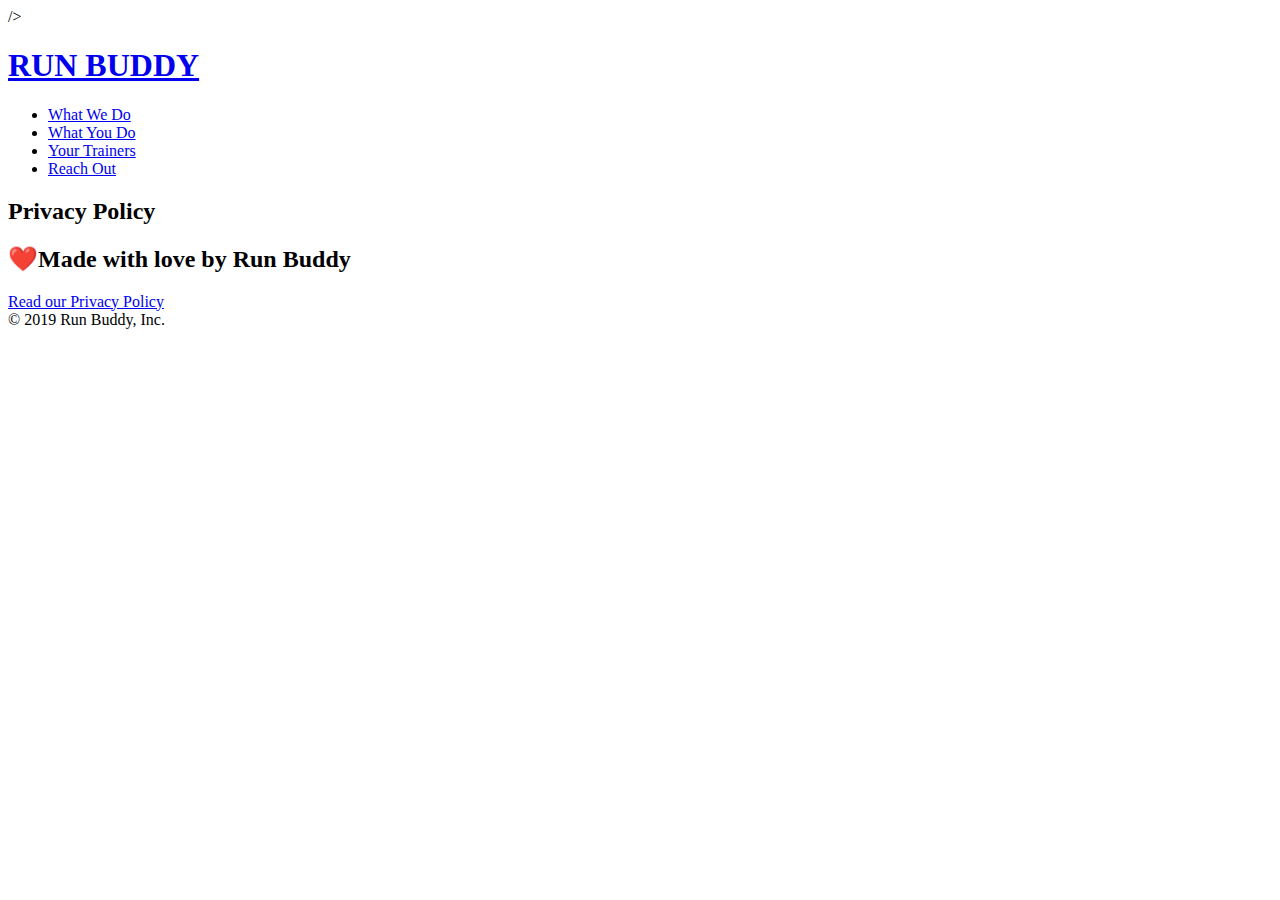
==== privacy-policy.html @ 37b571e6 "added the start of privact policy" ====
<!DOCTYPE html>
<html>
    <head>
        <meta charset="UTF-8"> />
        <title>Privacy Policy-Run Buddy</title>
    </head>

    <body>
        <header>
            <h1>
                <a href="/">RUN BUDDY</a>
                </h1>
            <nav>
                <!--Unordered list elements-->
                <ul>
                    <!-- List item elements-->
                    <li>
                        <!--Anchor element-->
                        <a href="./index.html#what-we-do"> What We Do</a>
                    </li>
                    <li>
                        <a href="./index.html#what-you-do"> What You Do</a>
                    </li>
                    <li>
                        <a href="./index.html#your-trainers"> Your Trainers</a>
                    </li>
                    <li>
                        <a href="./index.html#reach-out">Reach Out</a>
                    </li>
                </ul>
            </nav>
        </header>

        <section class="hero">
            <h2 class="hero">
                Privacy Policy
            </h2>
        </section>

        <footer>
            <h2>❤️Made with love by Run Buddy</h2>
            <div>
                <a href="#">Read our Privacy Policy</a><br />
                &copy; 2019 Run Buddy, Inc.
            </div>
        </footer>

    </body>
</html>
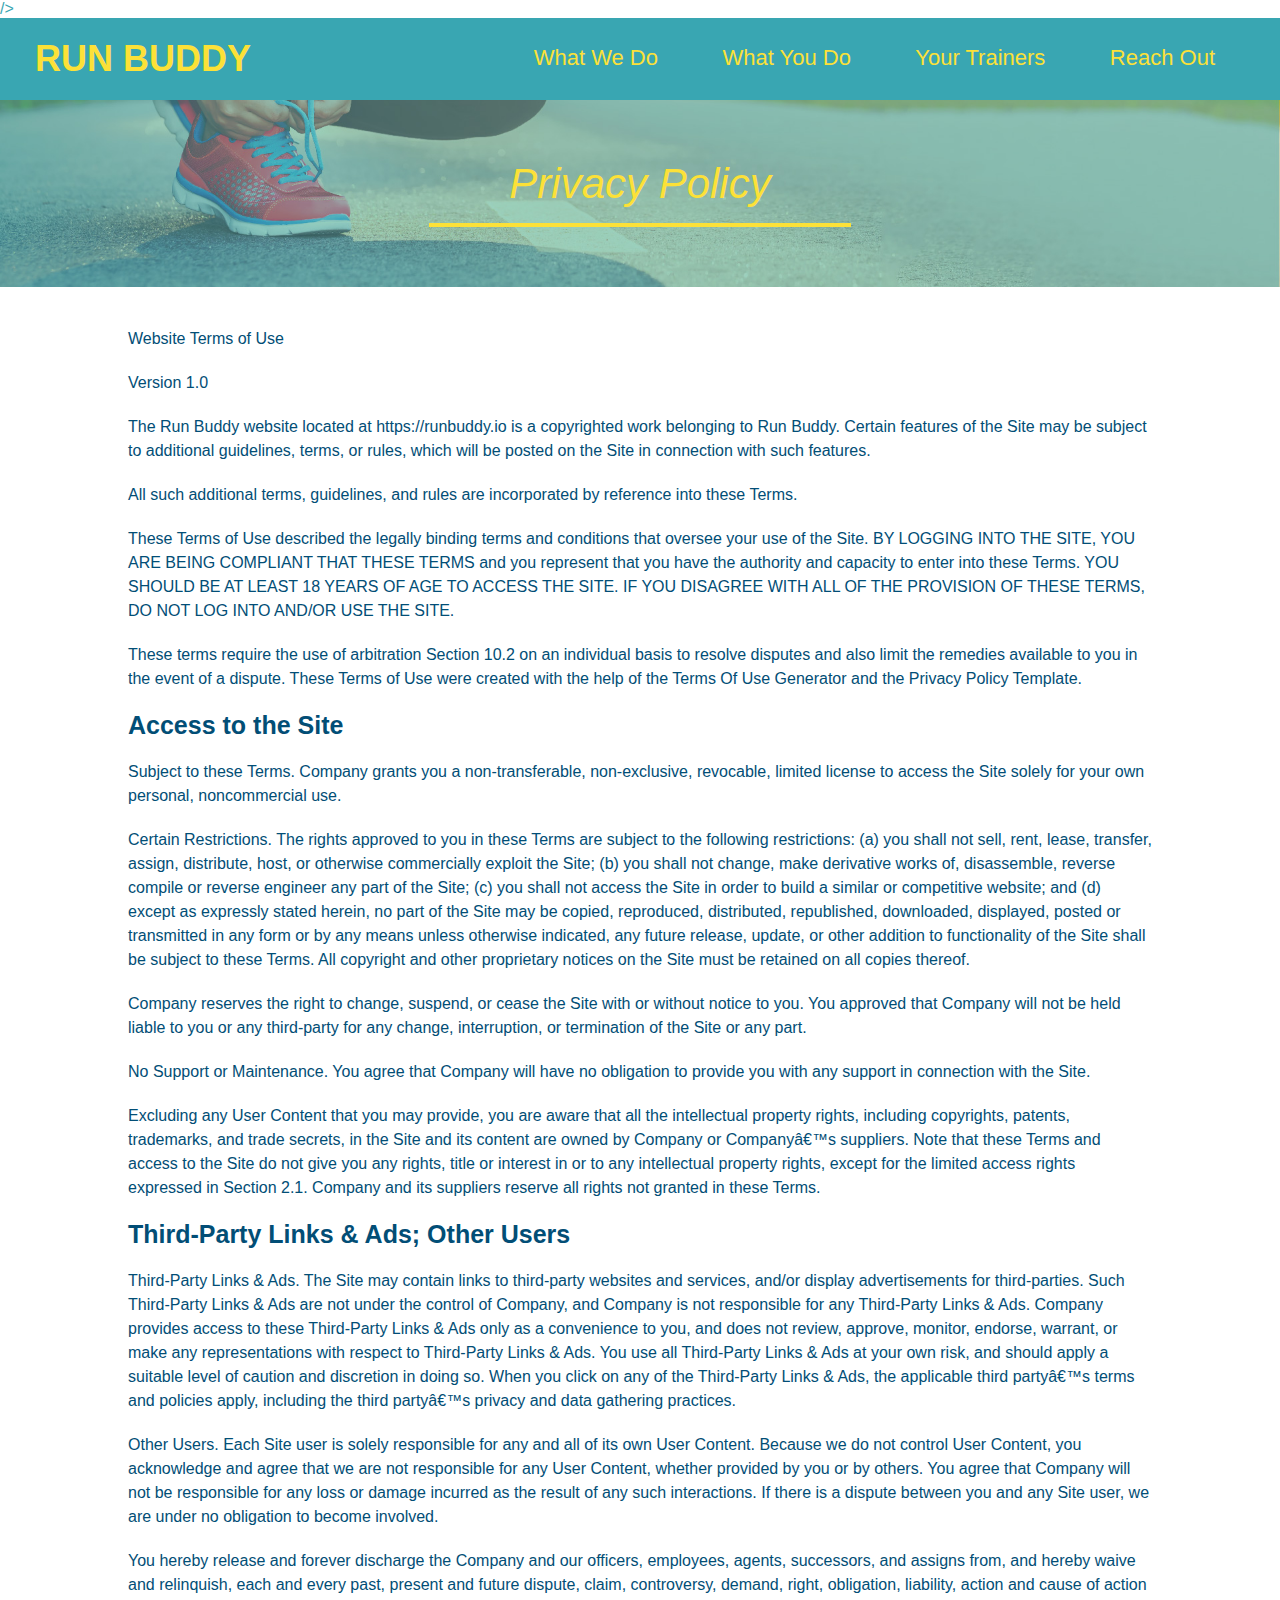
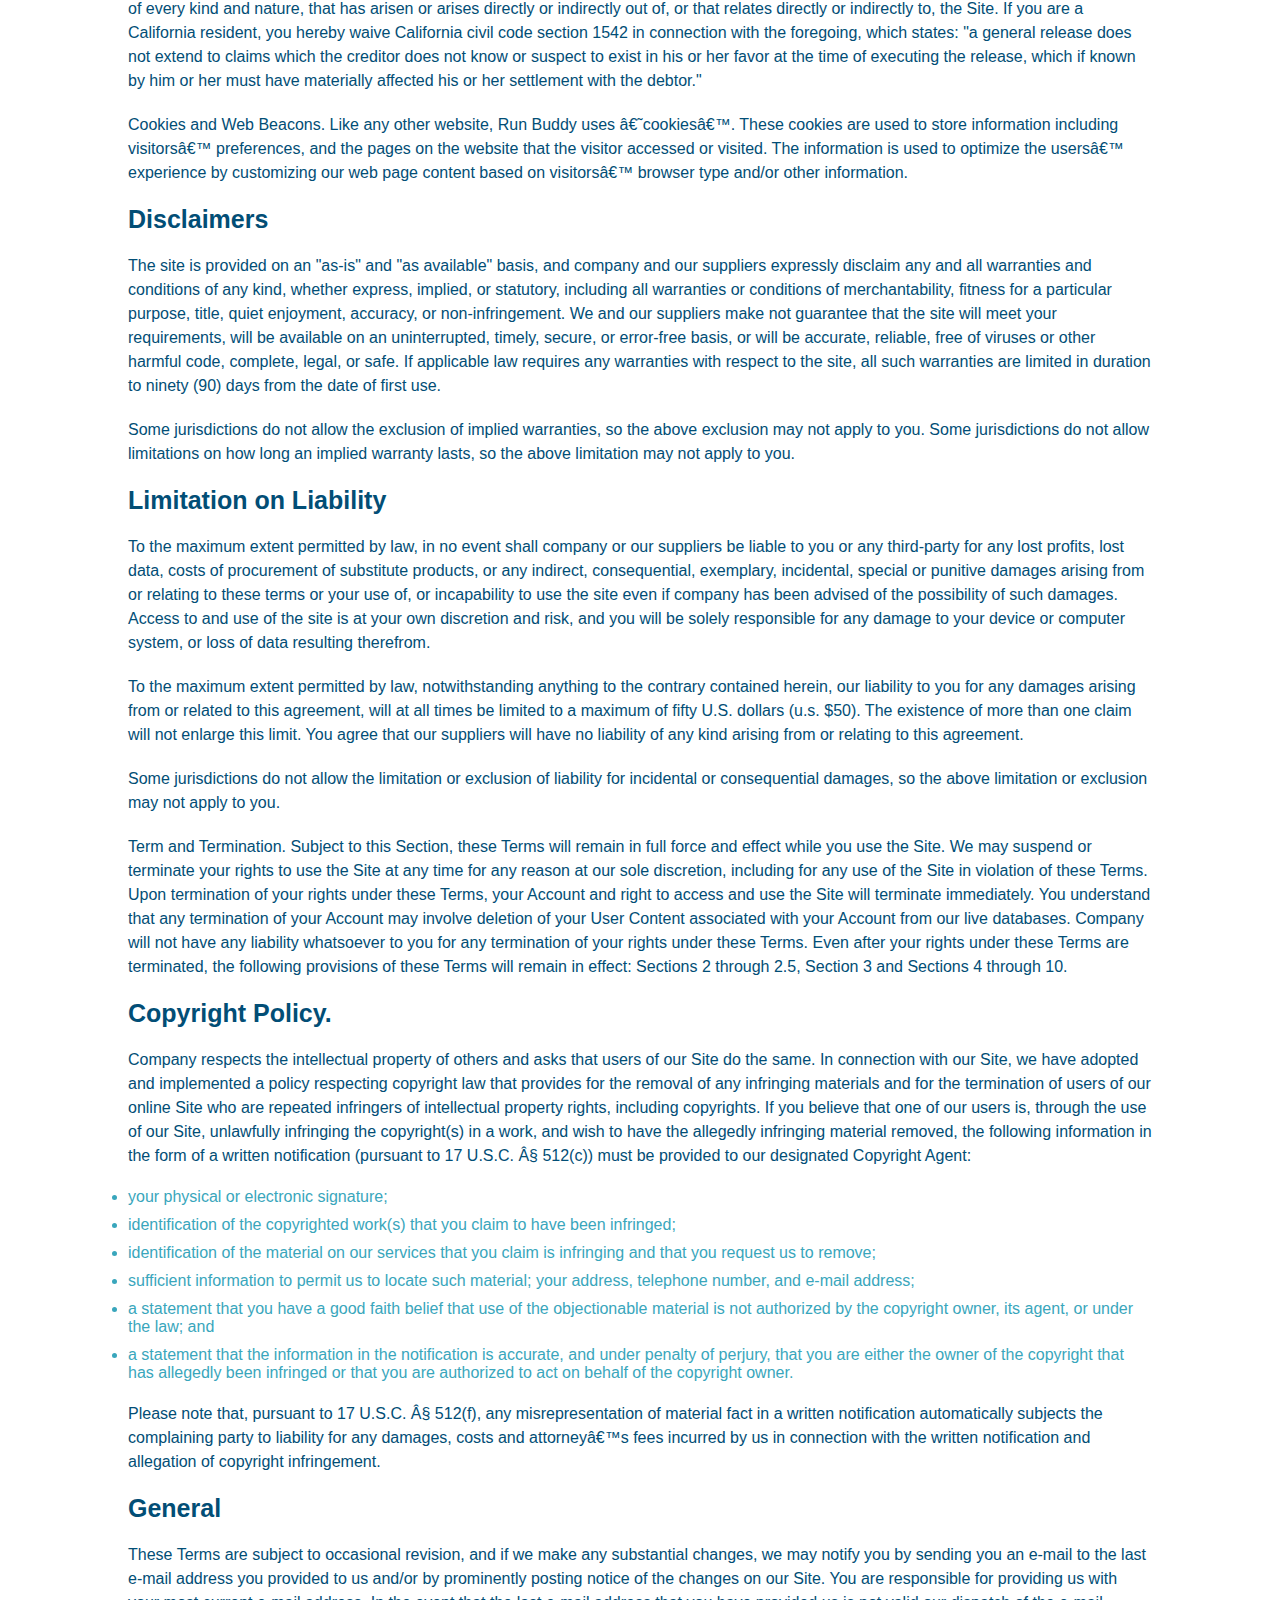
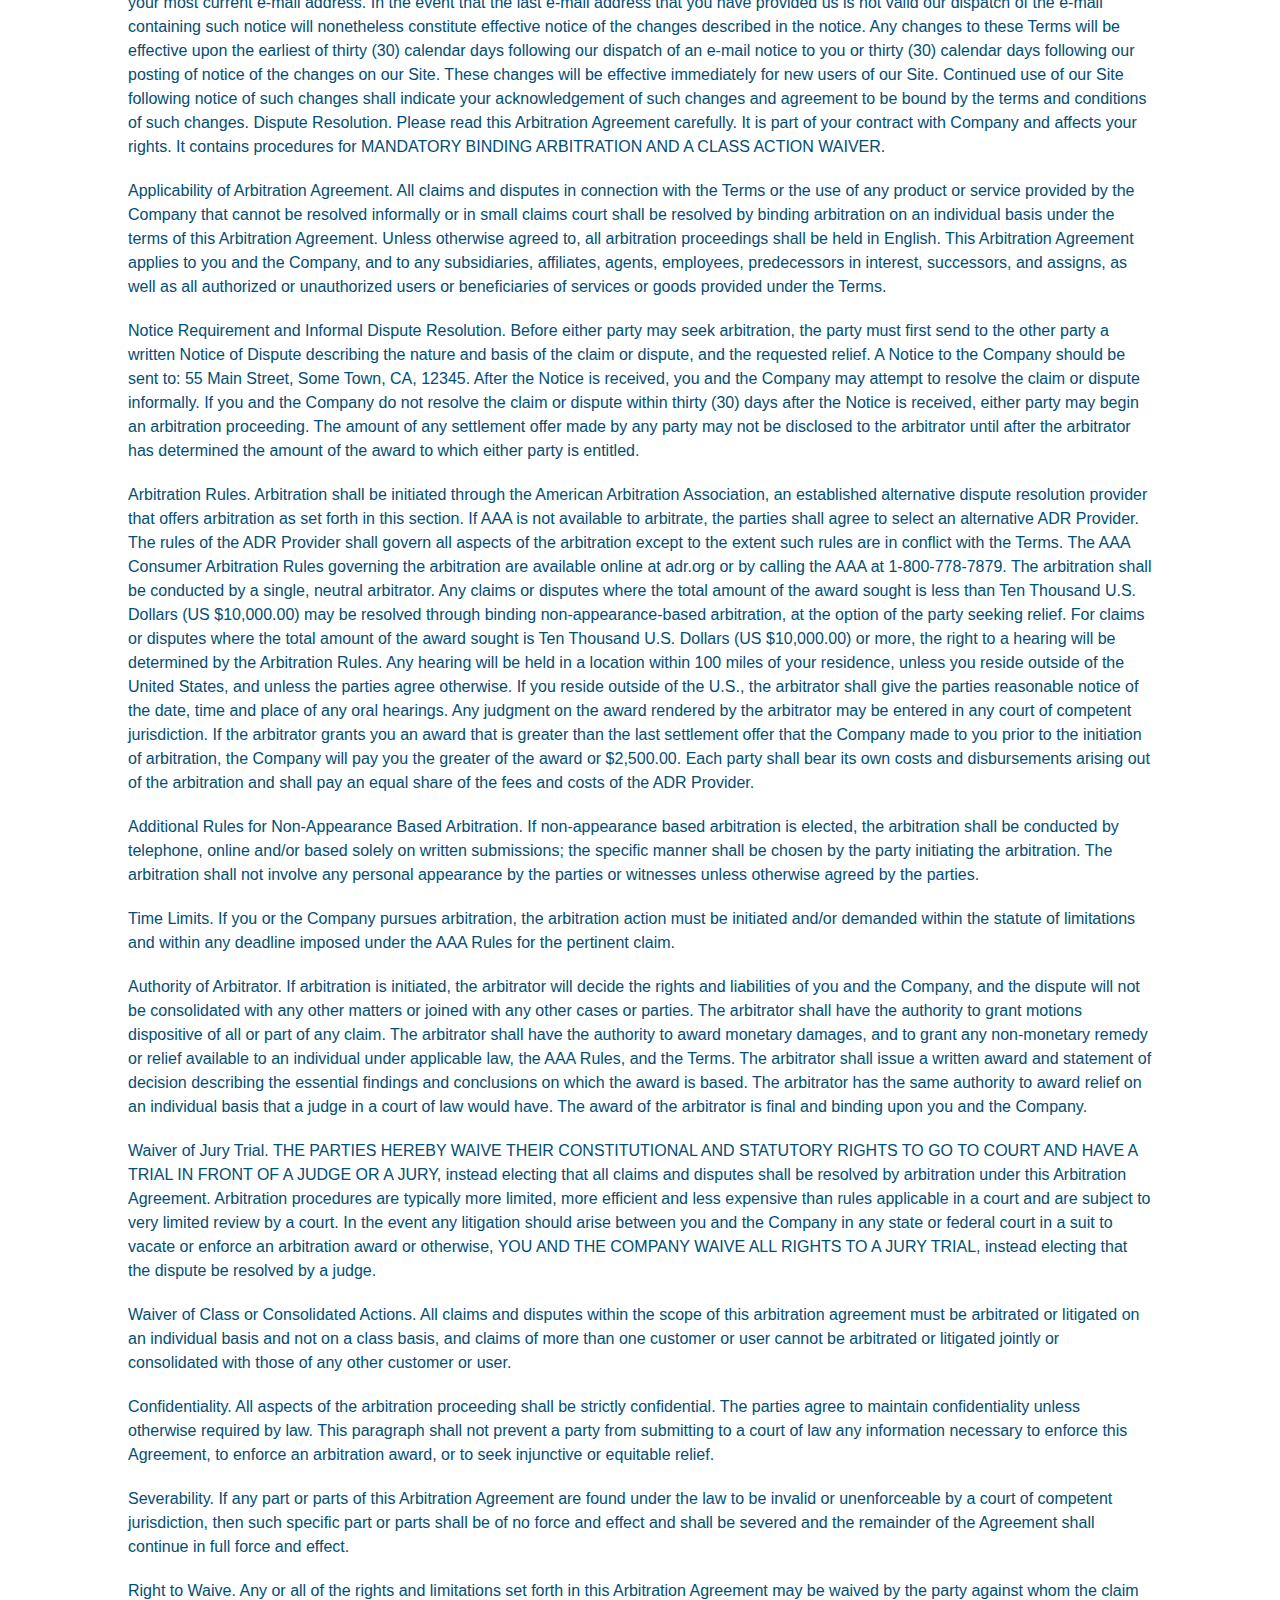
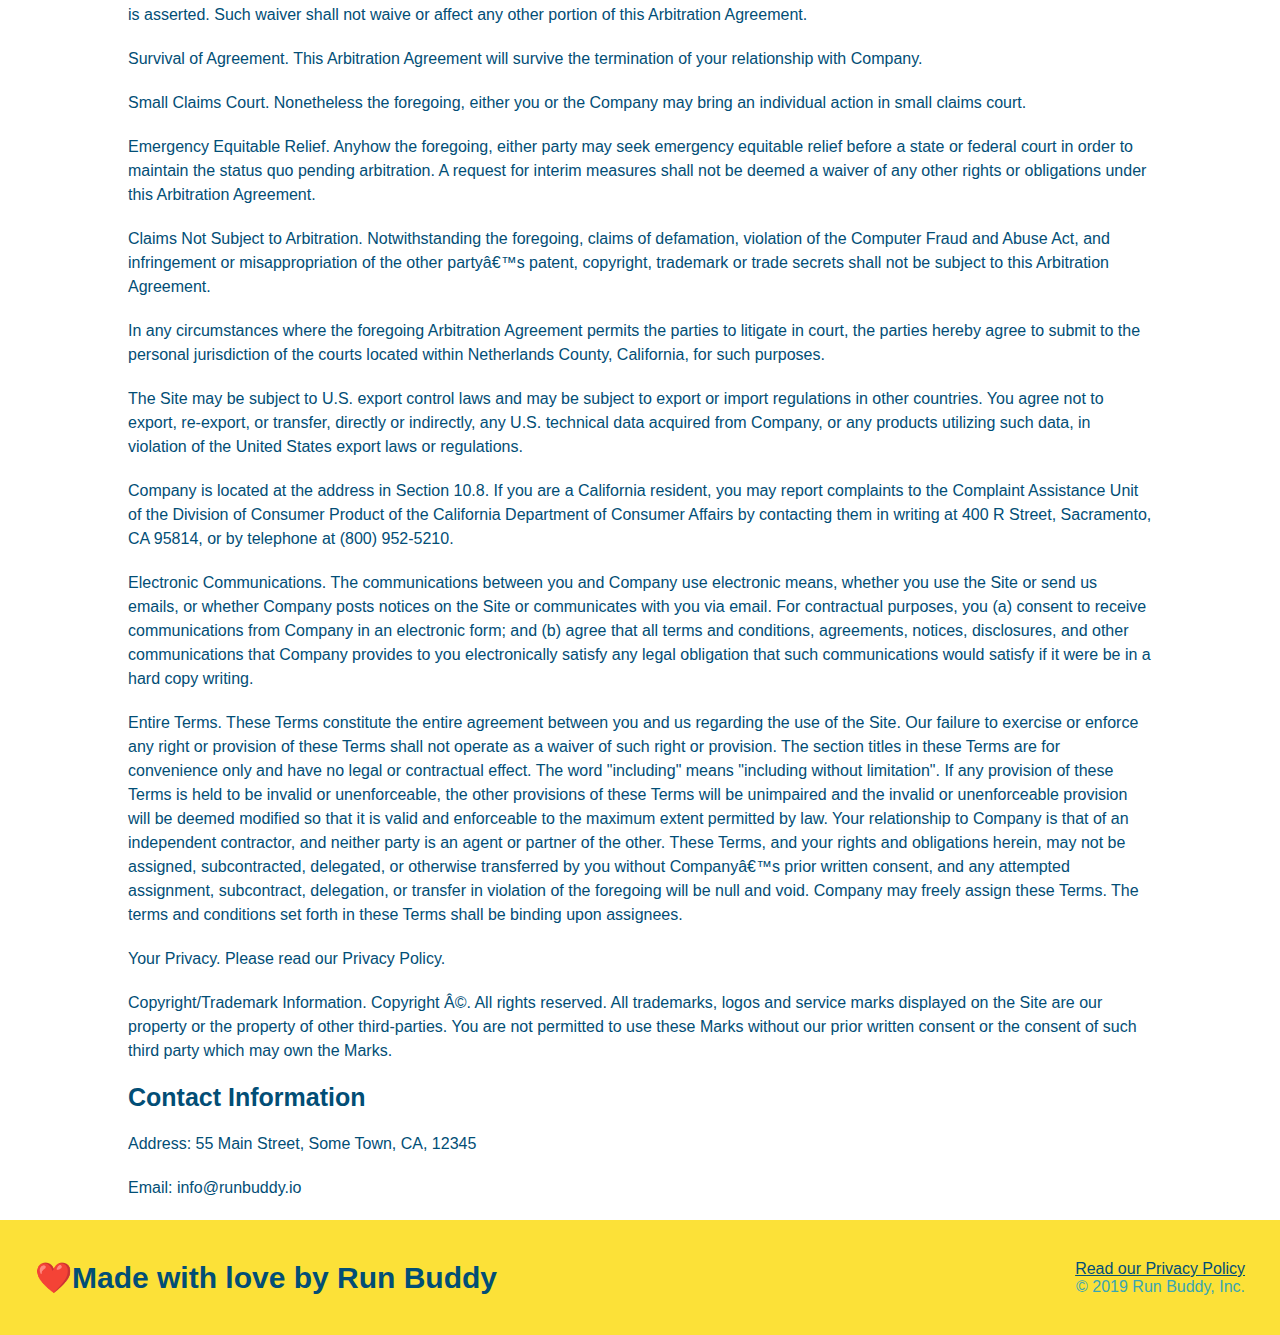
==== commit 9ba62564: "finished run buddy" ====
--- a/privacy-policy.html
+++ b/privacy-policy.html
@@ -3,13 +3,15 @@
     <head>
         <meta charset="UTF-8"> />
         <title>Privacy Policy-Run Buddy</title>
+        <link rel="stylesheet" href="./assets/css/style.css" />
+        <link rel="stylesheet" href="./assets/css/secondary-style.css" />
     </head>
 
     <body>
         <header>
             <h1>
-                <a href="/">RUN BUDDY</a>
-                </h1>
+                <a href="index.html">RUN BUDDY</a>
+            </h1>
             <nav>
                 <!--Unordered list elements-->
                 <ul>
@@ -32,10 +34,433 @@
         </header>
 
         <section class="hero">
-            <h2 class="hero">
+            <h2 class="page-title">
                 Privacy Policy
             </h2>
         </section>
+
+        <article class="secondary-content">
+            <p>
+                Website Terms of Use
+              </p>
+        
+              <p>
+                Version 1.0
+              </p>
+        
+              <p>
+                The Run Buddy website located at https://runbuddy.io is a copyrighted work belonging to Run Buddy. Certain
+                features of the Site may be subject to additional guidelines, terms, or rules, which will be posted on the Site
+                in connection with such features.
+              </p>
+        
+              <p>
+                All such additional terms, guidelines, and rules are incorporated by reference into these Terms.
+              </p>
+        
+              <p>
+                These Terms of Use described the legally binding terms and conditions that oversee your use of the Site. BY
+                LOGGING INTO THE SITE, YOU ARE BEING COMPLIANT THAT THESE TERMS and you represent that you have the authority
+                and capacity to enter into these Terms. YOU SHOULD BE AT LEAST 18 YEARS OF AGE TO ACCESS THE SITE. IF YOU
+                DISAGREE WITH ALL OF THE PROVISION OF THESE TERMS, DO NOT LOG INTO AND/OR USE THE SITE.
+              </p>
+        
+              <p>
+                These terms require the use of arbitration Section 10.2 on an individual basis to resolve disputes and also
+                limit the remedies available to you in the event of a dispute. These Terms of Use were created with the help of
+                the Terms Of Use Generator and the Privacy Policy Template.
+              </p>
+        
+              <h3>
+                Access to the Site
+              </h3>
+        
+              <p>
+                Subject to these Terms. Company grants you a non-transferable, non-exclusive, revocable, limited license to
+                access the Site solely for your own personal, noncommercial use.
+              </p>
+        
+              <p>
+                Certain Restrictions. The rights approved to you in these Terms are subject to the following restrictions: (a)
+                you shall not sell, rent, lease, transfer, assign, distribute, host, or otherwise commercially exploit the Site;
+                (b) you shall not change, make derivative works of, disassemble, reverse compile or reverse engineer any part of
+                the Site; (c) you shall not access the Site in order to build a similar or competitive website; and (d) except
+                as expressly stated herein, no part of the Site may be copied, reproduced, distributed, republished, downloaded,
+                displayed, posted or transmitted in any form or by any means unless otherwise indicated, any future release,
+                update, or other addition to functionality of the Site shall be subject to these Terms. All copyright and other
+                proprietary notices on the Site must be retained on all copies thereof.
+              </p>
+        
+              <p>
+                Company reserves the right to change, suspend, or cease the Site with or without notice to you. You approved
+                that Company will not be held liable to you or any third-party for any change, interruption, or termination of
+                the Site or any part.
+              </p>
+        
+              <p>
+                No Support or Maintenance. You agree that Company will have no obligation to provide you with any support in
+                connection with the Site.
+              </p>
+        
+              <p>
+                Excluding any User Content that you may provide, you are aware that all the intellectual property rights,
+                including copyrights, patents, trademarks, and trade secrets, in the Site and its content are owned by Company
+                or Companyâ€™s suppliers. Note that these Terms and access to the Site do not give you any rights, title or
+                interest in or to any intellectual property rights, except for the limited access rights expressed in Section
+                2.1. Company and its suppliers reserve all rights not granted in these Terms.
+              </p>
+        
+              <h3>
+                Third-Party Links & Ads; Other Users
+              </h3>
+        
+              <p>
+                Third-Party Links & Ads. The Site may contain links to third-party websites and services, and/or display
+                advertisements for third-parties. Such Third-Party Links & Ads are not under the control of Company, and Company
+                is not responsible for any Third-Party Links & Ads. Company provides access to these Third-Party Links & Ads
+                only as a convenience to you, and does not review, approve, monitor, endorse, warrant, or make any
+                representations with respect to Third-Party Links & Ads. You use all Third-Party Links & Ads at your own risk,
+                and should apply a suitable level of caution and discretion in doing so. When you click on any of the
+                Third-Party Links & Ads, the applicable third partyâ€™s terms and policies apply, including the third partyâ€™s
+                privacy and data gathering practices.
+              </p>
+        
+              <p>
+                Other Users. Each Site user is solely responsible for any and all of its own User Content. Because we do not
+                control User Content, you acknowledge and agree that we are not responsible for any User Content, whether
+                provided by you or by others. You agree that Company will not be responsible for any loss or damage incurred as
+                the result of any such interactions. If there is a dispute between you and any Site user, we are under no
+                obligation to become involved.
+              </p>
+        
+              <p>
+                You hereby release and forever discharge the Company and our officers, employees, agents, successors, and
+                assigns from, and hereby waive and relinquish, each and every past, present and future dispute, claim,
+                controversy, demand, right, obligation, liability, action and cause of action of every kind and nature, that has
+                arisen or arises directly or indirectly out of, or that relates directly or indirectly to, the Site. If you are
+                a California resident, you hereby waive California civil code section 1542 in connection with the foregoing,
+                which states: "a general release does not extend to claims which the creditor does not know or suspect to exist
+                in his or her favor at the time of executing the release, which if known by him or her must have materially
+                affected his or her settlement with the debtor."
+              </p>
+        
+              <p>
+                Cookies and Web Beacons. Like any other website, Run Buddy uses â€˜cookiesâ€™. These cookies are used to store
+                information including visitorsâ€™ preferences, and the pages on the website that the visitor accessed or visited.
+                The information is used to optimize the usersâ€™ experience by customizing our web page content based on visitorsâ€™
+                browser type and/or other information.
+              </p>
+        
+              <h3>
+                Disclaimers
+              </h3>
+        
+              <p>
+                The site is provided on an "as-is" and "as available" basis, and company and our suppliers expressly disclaim
+                any and all warranties and conditions of any kind, whether express, implied, or statutory, including all
+                warranties or conditions of merchantability, fitness for a particular purpose, title, quiet enjoyment, accuracy,
+                or non-infringement. We and our suppliers make not guarantee that the site will meet your requirements, will be
+                available on an uninterrupted, timely, secure, or error-free basis, or will be accurate, reliable, free of
+                viruses or other harmful code, complete, legal, or safe. If applicable law requires any warranties with respect
+                to the site, all such warranties are limited in duration to ninety (90) days from the date of first use.
+              </p>
+        
+              <p>
+                Some jurisdictions do not allow the exclusion of implied warranties, so the above exclusion may not apply to
+                you. Some jurisdictions do not allow limitations on how long an implied warranty lasts, so the above limitation
+                may not apply to you.
+              </p>
+        
+              <h3>
+                Limitation on Liability
+              </h3>
+        
+              <p>
+                To the maximum extent permitted by law, in no event shall company or our suppliers be liable to you or any
+                third-party for any lost profits, lost data, costs of procurement of substitute products, or any indirect,
+                consequential, exemplary, incidental, special or punitive damages arising from or relating to these terms or
+                your use of, or incapability to use the site even if company has been advised of the possibility of such
+                damages. Access to and use of the site is at your own discretion and risk, and you will be solely responsible
+                for any damage to your device or computer system, or loss of data resulting therefrom.
+              </p>
+        
+              <p>
+                To the maximum extent permitted by law, notwithstanding anything to the contrary contained herein, our liability
+                to you for any damages arising from or related to this agreement, will at all times be limited to a maximum of
+                fifty U.S. dollars (u.s. $50). The existence of more than one claim will not enlarge this limit. You agree that
+                our suppliers will have no liability of any kind arising from or relating to this agreement.
+              </p>
+        
+              <p>
+                Some jurisdictions do not allow the limitation or exclusion of liability for incidental or consequential
+                damages, so the above limitation or exclusion may not apply to you.
+              </p>
+        
+              <p>
+                Term and Termination. Subject to this Section, these Terms will remain in full force and effect while you use
+                the Site. We may suspend or terminate your rights to use the Site at any time for any reason at our sole
+                discretion, including for any use of the Site in violation of these Terms. Upon termination of your rights under
+                these Terms, your Account and right to access and use the Site will terminate immediately. You understand that
+                any termination of your Account may involve deletion of your User Content associated with your Account from our
+                live databases. Company will not have any liability whatsoever to you for any termination of your rights under
+                these Terms. Even after your rights under these Terms are terminated, the following provisions of these Terms
+                will remain in effect: Sections 2 through 2.5, Section 3 and Sections 4 through 10.
+              </p>
+        
+              <h3>
+                Copyright Policy.
+              </h3>
+        
+              <p>
+                Company respects the intellectual property of others and asks that users of our Site do the same. In connection
+                with our Site, we have adopted and implemented a policy respecting copyright law that provides for the removal
+                of any infringing materials and for the termination of users of our online Site who are repeated infringers of
+                intellectual property rights, including copyrights. If you believe that one of our users is, through the use of
+                our Site, unlawfully infringing the copyright(s) in a work, and wish to have the allegedly infringing material
+                removed, the following information in the form of a written notification (pursuant to 17 U.S.C. Â§ 512(c)) must
+                be provided to our designated Copyright Agent:
+              </p>
+        
+              <ul>
+                <li>
+                  your physical or electronic signature;
+                </li>
+                <li>
+                  identification of the copyrighted work(s) that you claim to have been infringed;
+                </li>
+                <li>
+                  identification of the material on our services that you claim is infringing and that you request us to remove;
+                </li>
+                <li>
+                  sufficient information to permit us to locate such material; your address, telephone number, and e-mail
+                  address;
+                </li>
+                <li>
+                  a statement that you have a good faith belief that use of the objectionable material is not authorized by the
+                  copyright owner, its agent, or under the law; and
+                </li>
+                <li>
+                  a statement that the information in the notification is accurate, and under penalty of perjury, that you are
+                  either the owner of the copyright that has allegedly been infringed or that you are authorized to act on
+                  behalf of the copyright owner.
+                </li>
+              </ul>
+        
+              <p>
+                Please note that, pursuant to 17 U.S.C. Â§ 512(f), any misrepresentation of material fact in a written
+                notification automatically subjects the complaining party to liability for any damages, costs and attorneyâ€™s
+                fees incurred by us in connection with the written notification and allegation of copyright infringement.
+              </p>
+        
+              <h3>
+                General
+              </h3>
+        
+              <p>
+                These Terms are subject to occasional revision, and if we make any substantial changes, we may notify you by
+                sending you an e-mail to the last e-mail address you provided to us and/or by prominently posting notice of the
+                changes on our Site. You are responsible for providing us with your most current e-mail address. In the event
+                that the last e-mail address that you have provided us is not valid our dispatch of the e-mail containing such
+                notice will nonetheless constitute effective notice of the changes described in the notice. Any changes to these
+                Terms will be effective upon the earliest of thirty (30) calendar days following our dispatch of an e-mail
+                notice to you or thirty (30) calendar days following our posting of notice of the changes on our Site. These
+                changes will be effective immediately for new users of our Site. Continued use of our Site following notice of
+                such changes shall indicate your acknowledgement of such changes and agreement to be bound by the terms and
+                conditions of such changes. Dispute Resolution. Please read this Arbitration Agreement carefully. It is part of
+                your contract with Company and affects your rights. It contains procedures for MANDATORY BINDING ARBITRATION AND
+                A CLASS ACTION WAIVER.
+              </p>
+        
+              <p>
+                Applicability of Arbitration Agreement. All claims and disputes in connection with the Terms or the use of any
+                product or service provided by the Company that cannot be resolved informally or in small claims court shall be
+                resolved by binding arbitration on an individual basis under the terms of this Arbitration Agreement. Unless
+                otherwise agreed to, all arbitration proceedings shall be held in English. This Arbitration Agreement applies to
+                you and the Company, and to any subsidiaries, affiliates, agents, employees, predecessors in interest,
+                successors, and assigns, as well as all authorized or unauthorized users or beneficiaries of services or goods
+                provided under the Terms.
+              </p>
+        
+              <p>
+                Notice Requirement and Informal Dispute Resolution. Before either party may seek arbitration, the party must
+                first send to the other party a written Notice of Dispute describing the nature and basis of the claim or
+                dispute, and the requested relief. A Notice to the Company should be sent to: 55 Main Street, Some Town, CA,
+                12345. After the Notice is received, you and the Company may attempt to resolve the claim or dispute informally.
+                If you and the Company do not resolve the claim or dispute within thirty (30) days after the Notice is received,
+                either party may begin an arbitration proceeding. The amount of any settlement offer made by any party may not
+                be disclosed to the arbitrator until after the arbitrator has determined the amount of the award to which either
+                party is entitled.
+              </p>
+        
+              <p>
+                Arbitration Rules. Arbitration shall be initiated through the American Arbitration Association, an established
+                alternative dispute resolution provider that offers arbitration as set forth in this section. If AAA is not
+                available to arbitrate, the parties shall agree to select an alternative ADR Provider. The rules of the ADR
+                Provider shall govern all aspects of the arbitration except to the extent such rules are in conflict with the
+                Terms. The AAA Consumer Arbitration Rules governing the arbitration are available online at adr.org or by
+                calling the AAA at 1-800-778-7879. The arbitration shall be conducted by a single, neutral arbitrator. Any
+                claims or disputes where the total amount of the award sought is less than Ten Thousand U.S. Dollars (US
+                $10,000.00) may be resolved through binding non-appearance-based arbitration, at the option of the party seeking
+                relief. For claims or disputes where the total amount of the award sought is Ten Thousand U.S. Dollars (US
+                $10,000.00) or more, the right to a hearing will be determined by the Arbitration Rules. Any hearing will be
+                held in a location within 100 miles of your residence, unless you reside outside of the United States, and
+                unless the parties agree otherwise. If you reside outside of the U.S., the arbitrator shall give the parties
+                reasonable notice of the date, time and place of any oral hearings. Any judgment on the award rendered by the
+                arbitrator may be entered in any court of competent jurisdiction. If the arbitrator grants you an award that is
+                greater than the last settlement offer that the Company made to you prior to the initiation of arbitration, the
+                Company will pay you the greater of the award or $2,500.00. Each party shall bear its own costs and
+                disbursements arising out of the arbitration and shall pay an equal share of the fees and costs of the ADR
+                Provider.
+              </p>
+        
+              <p>
+                Additional Rules for Non-Appearance Based Arbitration. If non-appearance based arbitration is elected, the
+                arbitration shall be conducted by telephone, online and/or based solely on written submissions; the specific
+                manner shall be chosen by the party initiating the arbitration. The arbitration shall not involve any personal
+                appearance by the parties or witnesses unless otherwise agreed by the parties.
+              </p>
+        
+              <p>
+                Time Limits. If you or the Company pursues arbitration, the arbitration action must be initiated and/or demanded
+                within the statute of limitations and within any deadline imposed under the AAA Rules for the pertinent claim.
+              </p>
+        
+              <p>
+                Authority of Arbitrator. If arbitration is initiated, the arbitrator will decide the rights and liabilities of
+                you and the Company, and the dispute will not be consolidated with any other matters or joined with any other
+                cases or parties. The arbitrator shall have the authority to grant motions dispositive of all or part of any
+                claim. The arbitrator shall have the authority to award monetary damages, and to grant any non-monetary remedy
+                or relief available to an individual under applicable law, the AAA Rules, and the Terms. The arbitrator shall
+                issue a written award and statement of decision describing the essential findings and conclusions on which the
+                award is based. The arbitrator has the same authority to award relief on an individual basis that a judge in a
+                court of law would have. The award of the arbitrator is final and binding upon you and the Company.
+              </p>
+        
+              <p>
+                Waiver of Jury Trial. THE PARTIES HEREBY WAIVE THEIR CONSTITUTIONAL AND STATUTORY RIGHTS TO GO TO COURT AND HAVE
+                A TRIAL IN FRONT OF A JUDGE OR A JURY, instead electing that all claims and disputes shall be resolved by
+                arbitration under this Arbitration Agreement. Arbitration procedures are typically more limited, more efficient
+                and less expensive than rules applicable in a court and are subject to very limited review by a court. In the
+                event any litigation should arise between you and the Company in any state or federal court in a suit to vacate
+                or enforce an arbitration award or otherwise, YOU AND THE COMPANY WAIVE ALL RIGHTS TO A JURY TRIAL, instead
+                electing that the dispute be resolved by a judge.
+              </p>
+        
+              <p>
+                Waiver of Class or Consolidated Actions. All claims and disputes within the scope of this arbitration agreement
+                must be arbitrated or litigated on an individual basis and not on a class basis, and claims of more than one
+                customer or user cannot be arbitrated or litigated jointly or consolidated with those of any other customer or
+                user.
+              </p>
+        
+              <p>
+                Confidentiality. All aspects of the arbitration proceeding shall be strictly confidential. The parties agree to
+                maintain confidentiality unless otherwise required by law. This paragraph shall not prevent a party from
+                submitting to a court of law any information necessary to enforce this Agreement, to enforce an arbitration
+                award, or to seek injunctive or equitable relief.
+              </p>
+        
+              <p>
+                Severability. If any part or parts of this Arbitration Agreement are found under the law to be invalid or
+                unenforceable by a court of competent jurisdiction, then such specific part or parts shall be of no force and
+                effect and shall be severed and the remainder of the Agreement shall continue in full force and effect.
+              </p>
+        
+              <p>
+                Right to Waive. Any or all of the rights and limitations set forth in this Arbitration Agreement may be waived
+                by the party against whom the claim is asserted. Such waiver shall not waive or affect any other portion of this
+                Arbitration Agreement.
+              </p>
+        
+              <p>
+                Survival of Agreement. This Arbitration Agreement will survive the termination of your relationship with
+                Company.
+              </p>
+        
+              <p>
+                Small Claims Court. Nonetheless the foregoing, either you or the Company may bring an individual action in small
+                claims court.
+              </p>
+        
+              <p>
+                Emergency Equitable Relief. Anyhow the foregoing, either party may seek emergency equitable relief before a
+                state or federal court in order to maintain the status quo pending arbitration. A request for interim measures
+                shall not be deemed a waiver of any other rights or obligations under this Arbitration Agreement.
+              </p>
+        
+              <p>
+                Claims Not Subject to Arbitration. Notwithstanding the foregoing, claims of defamation, violation of the
+                Computer Fraud and Abuse Act, and infringement or misappropriation of the other partyâ€™s patent, copyright,
+                trademark or trade secrets shall not be subject to this Arbitration Agreement.
+              </p>
+        
+              <p>
+                In any circumstances where the foregoing Arbitration Agreement permits the parties to litigate in court, the
+                parties hereby agree to submit to the personal jurisdiction of the courts located within Netherlands County,
+                California, for such purposes.
+              </p>
+        
+              <p>
+                The Site may be subject to U.S. export control laws and may be subject to export or import regulations in other
+                countries. You agree not to export, re-export, or transfer, directly or indirectly, any U.S. technical data
+                acquired from Company, or any products utilizing such data, in violation of the United States export laws or
+                regulations.
+              </p>
+        
+              <p>
+                Company is located at the address in Section 10.8. If you are a California resident, you may report complaints
+                to the Complaint Assistance Unit of the Division of Consumer Product of the California Department of Consumer
+                Affairs by contacting them in writing at 400 R Street, Sacramento, CA 95814, or by telephone at (800) 952-5210.
+              </p>
+        
+              <p>
+                Electronic Communications. The communications between you and Company use electronic means, whether you use the
+                Site or send us emails, or whether Company posts notices on the Site or communicates with you via email. For
+                contractual purposes, you (a) consent to receive communications from Company in an electronic form; and (b)
+                agree that all terms and conditions, agreements, notices, disclosures, and other communications that Company
+                provides to you electronically satisfy any legal obligation that such communications would satisfy if it were be
+                in a hard copy writing.
+              </p>
+        
+              <p>
+                Entire Terms. These Terms constitute the entire agreement between you and us regarding the use of the Site. Our
+                failure to exercise or enforce any right or provision of these Terms shall not operate as a waiver of such right
+                or provision. The section titles in these Terms are for convenience only and have no legal or contractual
+                effect. The word "including" means "including without limitation". If any provision of these Terms is held to be
+                invalid or unenforceable, the other provisions of these Terms will be unimpaired and the invalid or
+                unenforceable provision will be deemed modified so that it is valid and enforceable to the maximum extent
+                permitted by law. Your relationship to Company is that of an independent contractor, and neither party is an
+                agent or partner of the other. These Terms, and your rights and obligations herein, may not be assigned,
+                subcontracted, delegated, or otherwise transferred by you without Companyâ€™s prior written consent, and any
+                attempted assignment, subcontract, delegation, or transfer in violation of the foregoing will be null and void.
+                Company may freely assign these Terms. The terms and conditions set forth in these Terms shall be binding upon
+                assignees.
+              </p>
+        
+              <p>
+                Your Privacy. Please read our Privacy Policy.
+              </p>
+        
+              <p>
+                Copyright/Trademark Information. Copyright Â©. All rights reserved. All trademarks, logos and service marks
+                displayed on the Site are our property or the property of other third-parties. You are not permitted to use
+                these Marks without our prior written consent or the consent of such third party which may own the Marks.
+              </p>
+        
+              <h3>
+                Contact Information
+              </h3>
+        
+              <p>
+                Address: 55 Main Street, Some Town, CA, 12345
+              </p>
+        
+              <p>
+                Email: info@runbuddy.io
+              </p>
+        
+        
+        </article>
 
         <footer>
             <h2>❤️Made with love by Run Buddy</h2>
--- a/assets/css/style.css
+++ b/assets/css/style.css
@@ -0,0 +1,276 @@
+* {
+    margin: 0;
+    padding: 0;
+    box-sizing: border-box;
+}
+
+body {
+    /* more on thsi crazy alphanumerical value in a minte! */
+    color: #39a6b2;
+    font-family: helvetica, arial, sans-serif;
+}
+
+/* apply styles to <header> */
+header {
+    padding: 20px 35px;
+    background-color: #39a6b2;
+}
+
+header h1 {
+    font-weight: bold;
+    font-size: 36px;
+    color: #fce138;
+    margin: 0;
+    display: inline;
+}
+
+header a {
+    text-decoration: none;
+    color: #fce138;
+}
+
+header nav {
+    float: right;
+    margin: 7px 0;
+}
+
+header nav ul li {
+    display: inline;
+}
+
+header nav ul li a {
+    margin: 0 30px;
+    font-weight: lighter;
+    font-size: 22px;
+}
+
+footer {
+    background: #fce138;
+    width: 100%;
+    padding: 40px 35px;
+}
+
+footer h2 {
+    display: inline;
+    color: #024e76;
+    font-size: 30px;
+    margin: 0;
+}
+
+footer div {
+    float: right;
+    list-style: 1.5;
+    text-align: right;
+}
+
+footer a {
+    color: #024e76;
+}
+
+section {
+    padding: 60px;
+}
+
+/* hero style start */
+.hero {
+    background-image: url("../images/hero-bg.jpeg");
+    height: 600px;
+    background-size: cover;
+    background-position: center;
+    position: relative;
+}
+/*hero style ends*/
+
+/*hero-form*/
+.hero-form {
+    background-color: #fce138;
+    color: #024e76;
+    padding: 20px;
+    width: 500px;
+    border: 3px solid #024e76;
+    position: absolute;
+    bottom: 120px;
+    right: 140px;
+}
+
+.hero-form h3 {
+    font-size: 24px;
+    margin: 0px;
+}
+
+.hero-form p {
+    margin: 5px 0 15px 0;
+}
+
+.form-input {
+    border: 1px solid #024e76;
+    display: block;
+    padding: 7px 15px;
+    font-size: 16px;
+    color: #024e76;
+    width: 100%;
+    margin-bottom: 15px;
+}
+
+.hero-form label {
+    margin: 0 5px;
+}
+
+.hero-form button {
+    background-color: #024e76;
+    color: #fce138;
+    border: none;
+    padding: 10px 20px;
+    font-size: 16px;
+}
+
+.intro {
+    text-align: center;
+}
+
+
+
+.intro p {
+    line-height: 1.7;
+    color: #39a6b2;
+    width: 80%;
+    font-size: 20px;
+    margin: 0 auto;
+}
+
+.steps {
+    text-align: center;
+    background-color: #fce138;
+}
+
+
+.section-title {
+    font-size: 55px;
+    color: #024e76;
+    margin-bottom: 35px;
+    padding: 0 100px 20px 100px;
+    border-color: #39a6b2;
+    border-bottom: 3px solid;
+    display: inline-block;
+}
+
+.primary-border {
+    border-color: #fce138;
+}
+
+.secondary-border {
+    border-color: #39a6b2;
+}
+
+.steps div {
+    margin-bottom: 80px;
+}
+
+.steps img {
+    width: 15%;
+    margin: 10px 0;
+}
+
+.steps h3 {
+    color: #024e76;
+    font-size: 46px;
+    margin-top: 10px;
+}
+
+.steps p {
+    color: #39a6b2;
+    font-size: 23px;
+}
+
+.steps span {
+    font-size: 38px;
+}
+
+.trainers {
+    text-align: center;
+}
+
+.trainer {
+    width: 900px;
+    margin: 0 auto 30px auto;
+    background: #024e76;
+    color: #fce138;
+    overflow: auto;
+}
+
+.trainer img {
+    width: 35%;
+    float: left;
+}
+
+.trainer-bio {
+    padding: 35px;
+    float: left;
+    width: 65%;
+}
+
+.trainer-bio h3 {
+    font-size: 32px;
+    margin-bottom: 8px;
+}
+
+.trainer-bio h4 {
+    font-weight: lighter;
+    font-size: 26px;
+    margin-bottom: 25px;
+}
+
+.trainer-bio p {
+    font-size: 17px;
+    line-height: 1.3;
+}
+
+.text-left {
+    text-align: left;
+}
+
+.text-right {
+    text-align: right;
+}
+
+/* reach put style start */
+
+.contact {
+    text-align: center;
+    background: #024e76;
+}
+
+.contact h2 {
+    color: #fce138;
+}
+
+.contact-info iframe {
+    width: 400px;
+    height: 400px;
+}
+
+.contact-info div {
+    text-align: left;
+    width: 410px;
+    display: inline-block;
+    vertical-align: top;
+    margin: 30px 0 0 60px;
+    color: white;
+}
+
+.contact-info div h3 {
+    color: #fce138;
+    font-size: 32px;
+}
+
+.contact-info p,
+.contact-info address {
+    margin: 20px 0;
+    line-height: 1.5;
+    font-size: 20px;
+    font-style: normal;
+}
+
+.contact-info a {
+    color:#fce138;
+}--- a/assets/css/secondary-style.css
+++ b/assets/css/secondary-style.css
@@ -0,0 +1,45 @@
+.hero {
+    background-position: bottom;
+    height: auto;
+    text-align: center;
+    margin-bottom: 40px;
+}
+
+.page-title {
+    color: #fce138;
+    display: inline-block;
+    border-bottom: 4px solid #fce138;
+    padding: 0 80px 15px 80px;
+    font-weight: normal;
+    font-size: 42px;
+    font-style: italic;
+
+}
+
+.secondary-content {
+    width: 80%;
+    margin: 0 auto;
+    color: #024e76;
+
+}
+
+.secondary-content h3 {
+    font-size: 25px;
+    margin: 20px 0;
+}
+
+.secondary-content p {
+    font-size: 16px;
+    line-height: 1.5;
+    margin: 20px 0;
+}
+
+.secondary-content li {
+    margin: 15px 20px;
+}
+
+.secondary-content li {
+    color: #39a6bc;
+    margin: 10px 0;
+
+}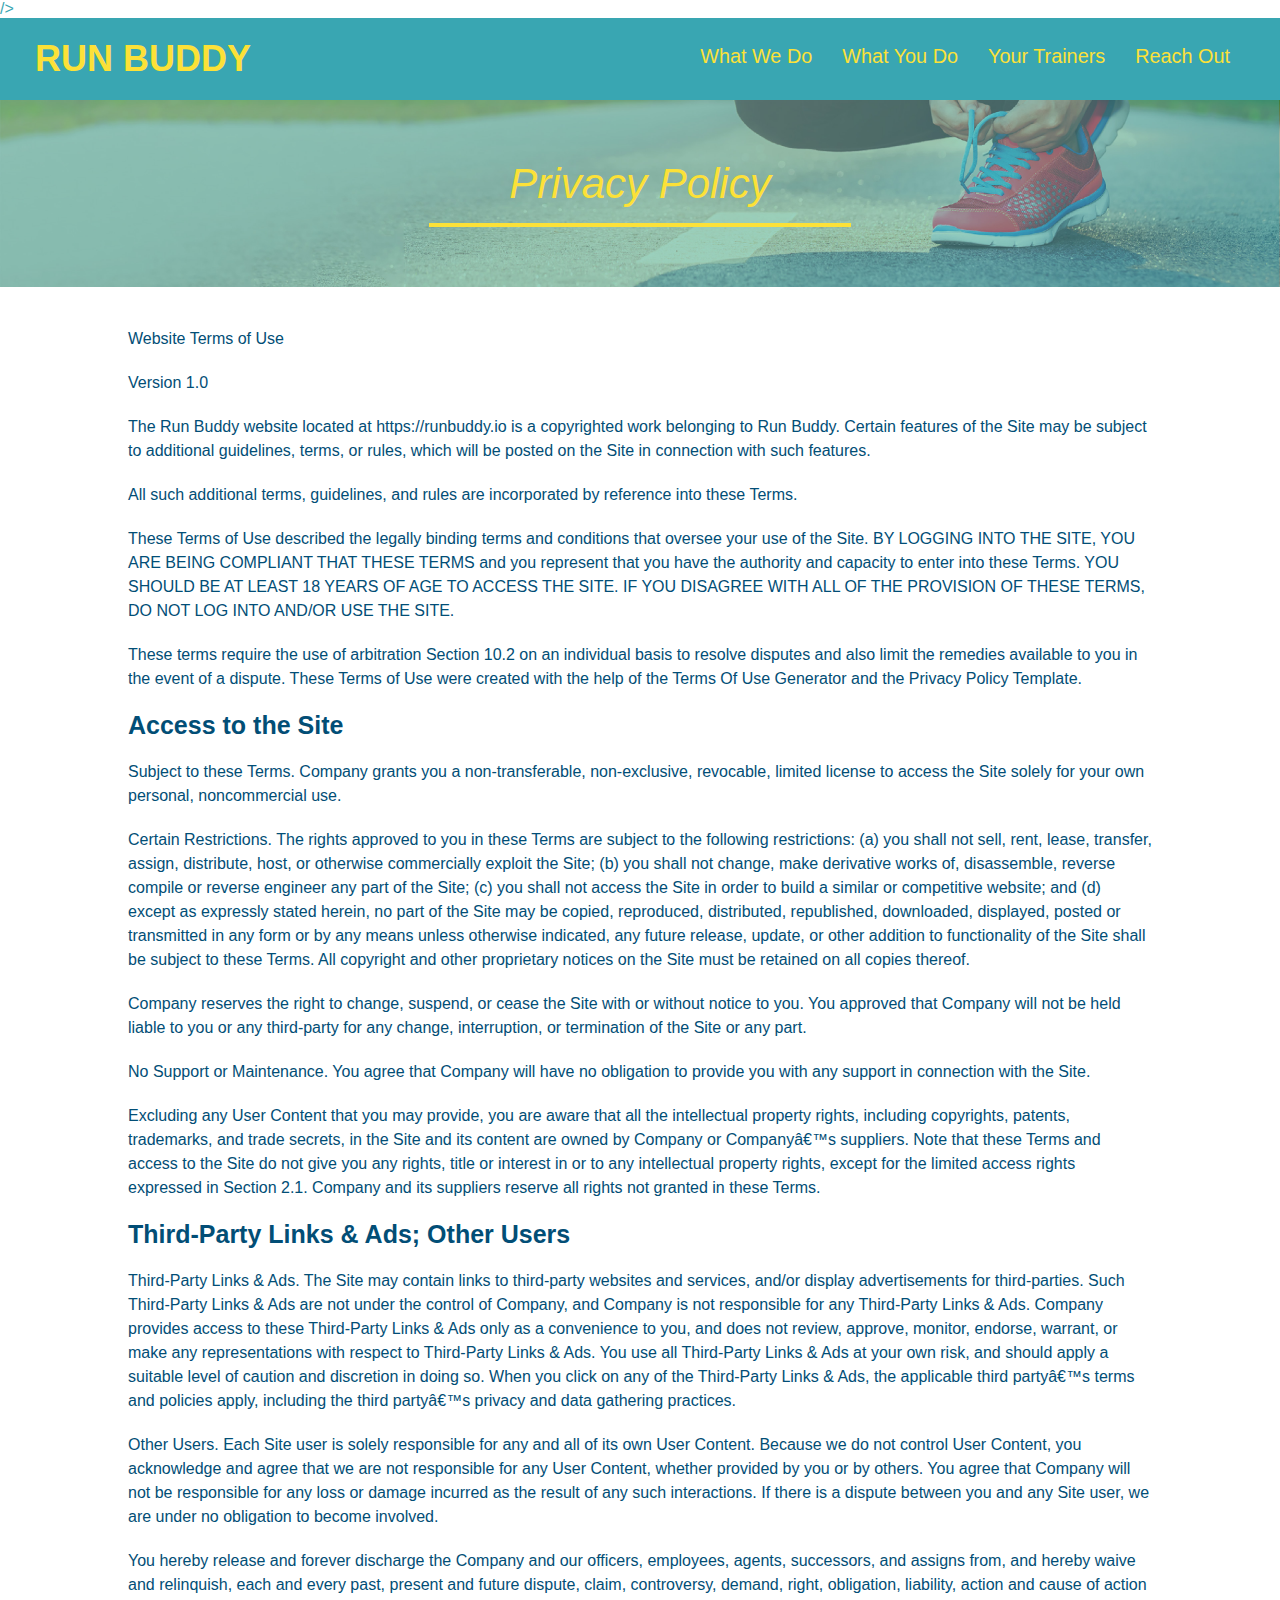
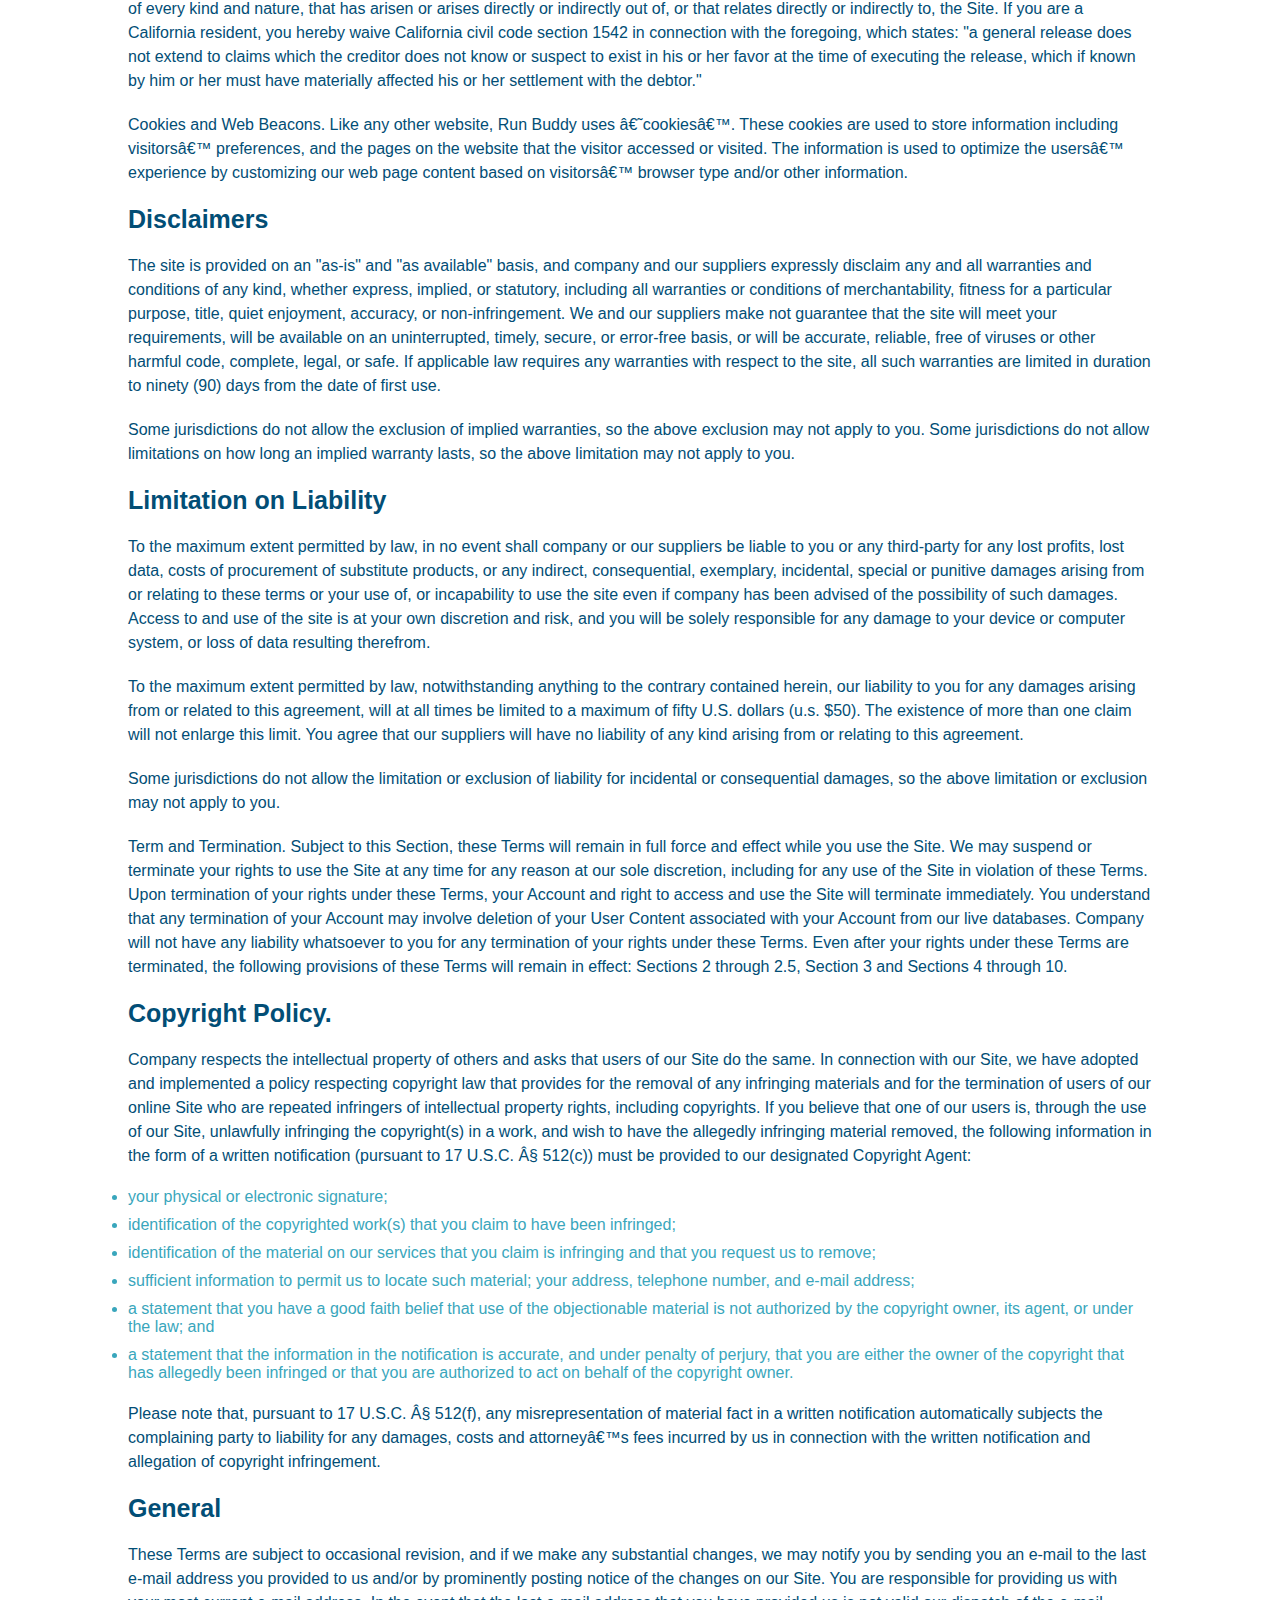
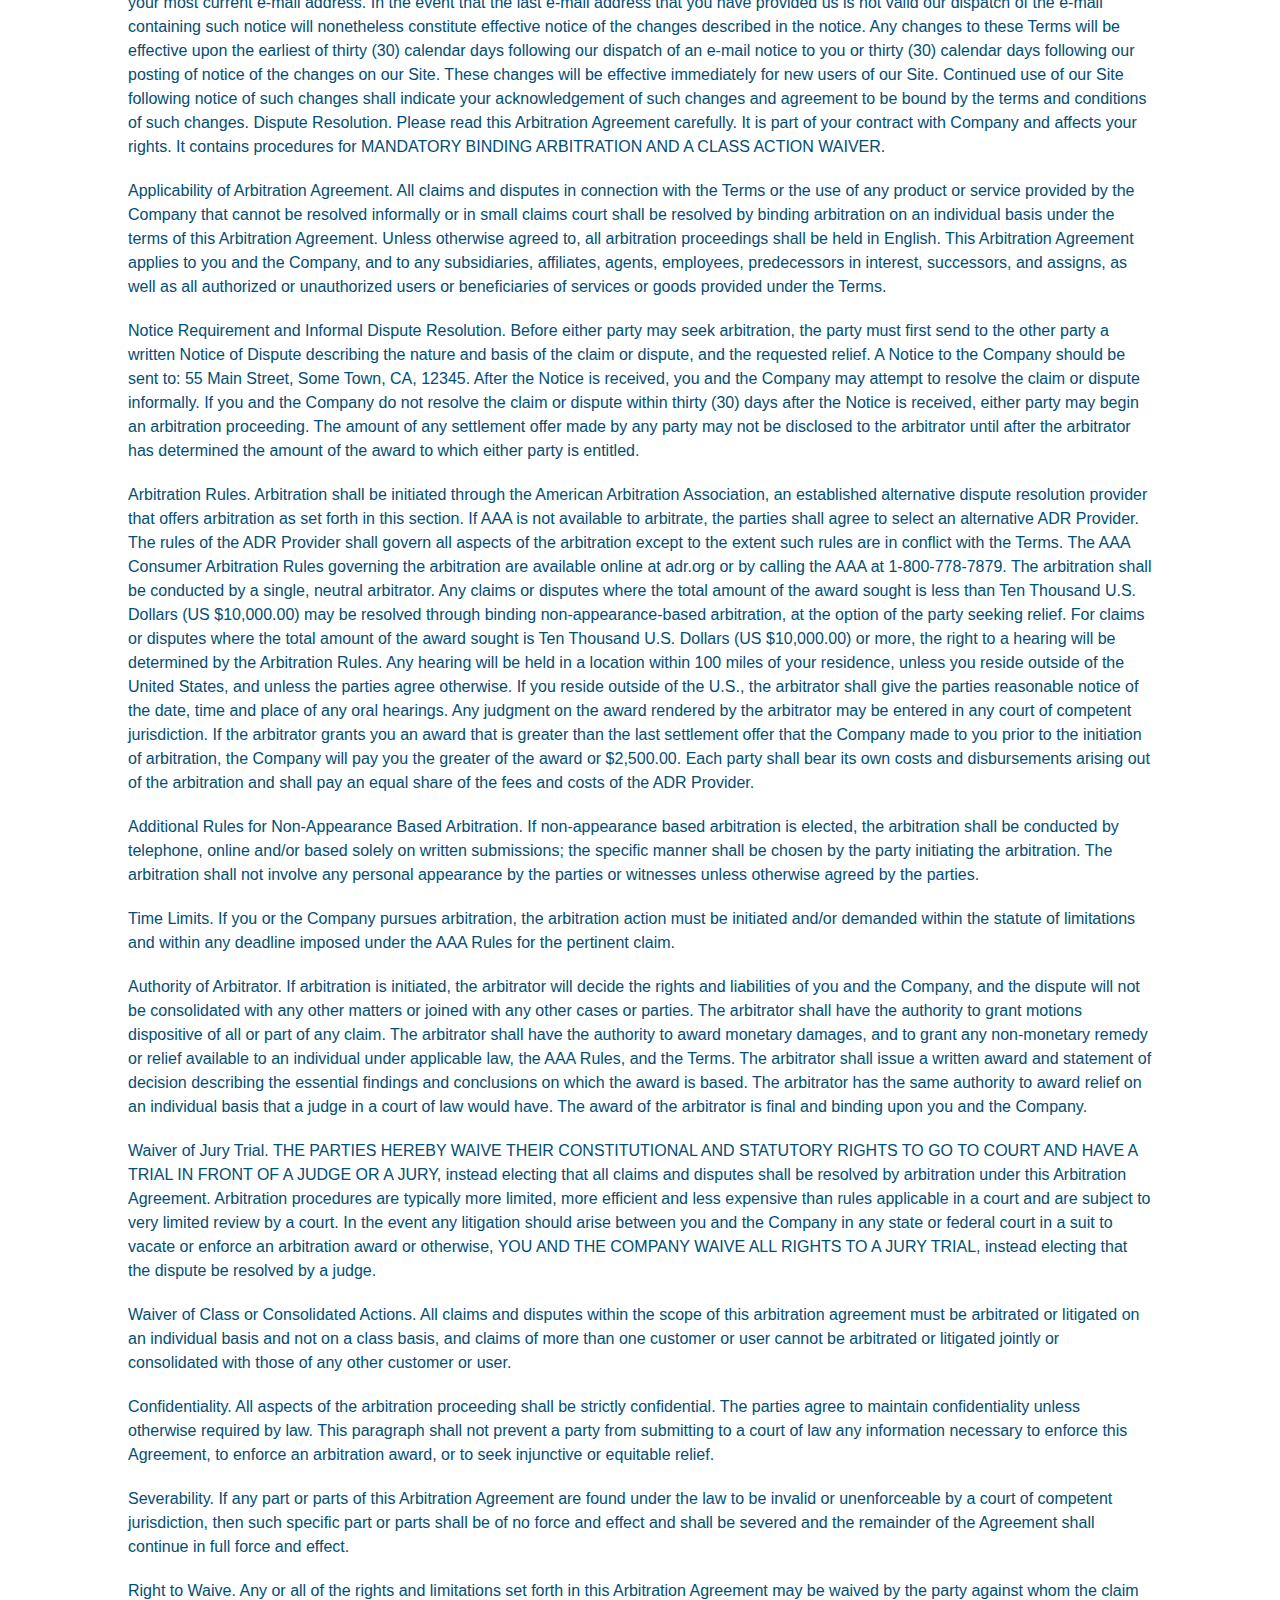
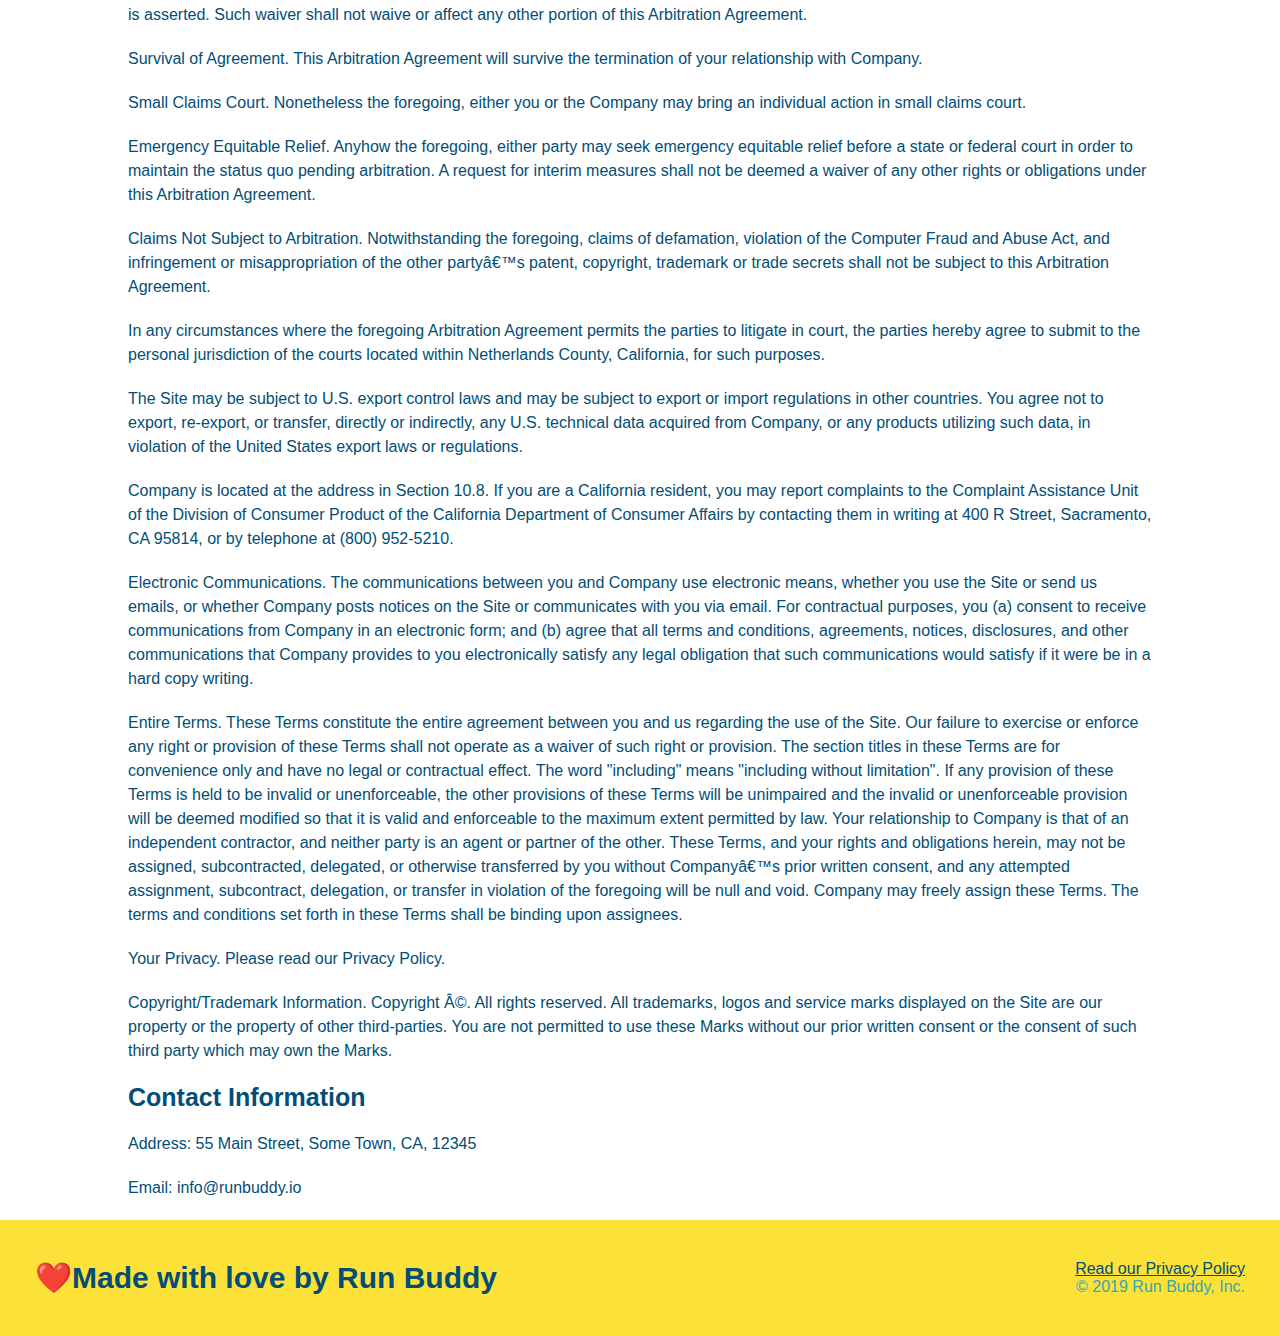
==== commit d7ca1ddb: "add media queries tothe style sheet" ====
--- a/privacy-policy.html
+++ b/privacy-policy.html
@@ -2,6 +2,7 @@
 <html>
     <head>
         <meta charset="UTF-8"> />
+        <meta name="viewport" content="width=device-width, initial-scale=1.0" />
         <title>Privacy Policy-Run Buddy</title>
         <link rel="stylesheet" href="./assets/css/style.css" />
         <link rel="stylesheet" href="./assets/css/secondary-style.css" />
--- a/assets/css/style.css
+++ b/assets/css/style.css
@@ -14,6 +14,9 @@
 header {
     padding: 20px 35px;
     background-color: #39a6b2;
+    display: flex;
+    justify-content: space-between;
+    flex-wrap: wrap;
 }
 
 header h1 {
@@ -21,7 +24,6 @@
     font-size: 36px;
     color: #fce138;
     margin: 0;
-    display: inline;
 }
 
 header a {
@@ -30,35 +32,44 @@
 }
 
 header nav {
-    float: right;
     margin: 7px 0;
 }
 
-header nav ul li {
-    display: inline;
+header nav ul {
+    display: flex;
+    flex-wrap: wrap;
+    justify-content: space-between;
+    align-items: center;
+    list-style: none;
+
 }
 
 header nav ul li a {
-    margin: 0 30px;
+    padding: 10px 15px;
     font-weight: lighter;
-    font-size: 22px;
-}
-
+    font-size: 1.55vw;
+}
+
+/* footer
+ */
 footer {
     background: #fce138;
     width: 100%;
     padding: 40px 35px;
+    display: flex;
+    justify-content: space-between;
+    flex-wrap: wrap;
 }
 
 footer h2 {
-    display: inline;
+    
     color: #024e76;
     font-size: 30px;
     margin: 0;
 }
 
 footer div {
-    float: right;
+    
     list-style: 1.5;
     text-align: right;
 }
@@ -66,6 +77,8 @@
 footer a {
     color: #024e76;
 }
+
+/* section */
 
 section {
     padding: 60px;
@@ -74,24 +87,43 @@
 /* hero style start */
 .hero {
     background-image: url("../images/hero-bg.jpeg");
-    height: 600px;
     background-size: cover;
     background-position: center;
-    position: relative;
+    display: flex;
+    justify-content: center;
+    flex-wrap: wrap;
+    align-items: flex-start;
+    
 }
 /*hero style ends*/
 
+/* .Her-CTA */
+.hero-cta {
+    width: 35%;
+    text-align: right;
+    margin: 3.5%;
+    color: #fff;
+    font-size: 18px;
+    line-height: 1.2;
+}
+
+.hero-cta h2 {
+    font-style: italic;
+    font-size: 55px;
+    color: #fce138;
+}
+
 /*hero-form*/
+
 .hero-form {
     background-color: #fce138;
     color: #024e76;
     padding: 20px;
-    width: 500px;
+    width: 40%;
+    margin: 3.5%;
     border: 3px solid #024e76;
-    position: absolute;
-    bottom: 120px;
-    right: 140px;
-}
+}
+
 
 .hero-form h3 {
     font-size: 24px;
@@ -124,141 +156,166 @@
     font-size: 16px;
 }
 
-.intro {
+
+.section-title {
+    font-size: 48px;
+    color: #024e76;
+    border-color: #39a6b2;
+    border-bottom: 3px solid;
+    padding-bottom: 20px;
     text-align: center;
-}
-
-
-
+    margin: 0 auto 35px auto;
+    width: 50%;
+}
+
+.primary-border {
+    border-color: #fce138;
+}
+
+.secondary-border {
+    border-color: #39a6b2;
+
+
+
+}
 .intro p {
     line-height: 1.7;
     color: #39a6b2;
     width: 80%;
     font-size: 20px;
     margin: 0 auto;
+    text-align: center;
 }
 
 .steps {
-    text-align: center;
-    background-color: #fce138;
-}
-
-
-.section-title {
-    font-size: 55px;
-    color: #024e76;
-    margin-bottom: 35px;
-    padding: 0 100px 20px 100px;
-    border-color: #39a6b2;
-    border-bottom: 3px solid;
-    display: inline-block;
-}
-
-.primary-border {
-    border-color: #fce138;
-}
-
-.secondary-border {
-    border-color: #39a6b2;
-}
-
-.steps div {
-    margin-bottom: 80px;
-}
-
-.steps img {
-    width: 15%;
-    margin: 10px 0;
-}
-
-.steps h3 {
+    background: #fce138;
+}
+
+
+
+.step {
+    margin: 50px auto;
+    padding-bottom: 50px;
+    width: 80%;
+    border-bottom: 1px solid #39a6b2;
+    display: flex;
+    flex-wrap: wrap;
+    align-items: center;
+    justify-content: space-between;
+}
+
+.step h3 {
     color: #024e76;
     font-size: 46px;
-    margin-top: 10px;
-}
-
-.steps p {
+    flex: 1 30%;
+}
+
+.step-info {
+    flex: 2 70%;
+    display: flex;
+    flex-wrap: wrap;
+    align-items: center;
+}
+
+.step-img {
+    flex: 1 12%;
+    margin-right: 20px;
+}
+
+.step-img img {
+    max-width: 100%;
+}
+
+.step-text {
+    flex: 12;
+}
+
+.step-text p {
     color: #39a6b2;
-    font-size: 23px;
-}
-
-.steps span {
-    font-size: 38px;
-}
+    font-size: 18px;
+}
+
+.step-text h4 {
+    font-size: 26px;
+    line-height: 1.5;
+    color: #024e76;
+}
+
+/* Trainers  */
 
 .trainers {
-    text-align: center;
+    width: 100%;
+    margin: 0 auto;
+    display: flex;
+    flex-wrap: wrap;
+    justify-content: space-around;
+    
 }
 
 .trainer {
-    width: 900px;
-    margin: 0 auto 30px auto;
+    margin: 20px;
+    flex: 1;
     background: #024e76;
     color: #fce138;
-    overflow: auto;
 }
 
 .trainer img {
-    width: 35%;
-    float: left;
+    width: 100%;
 }
 
 .trainer-bio {
-    padding: 35px;
-    float: left;
-    width: 65%;
+    padding: 25px;
+    line-height: 1.3;
 }
 
 .trainer-bio h3 {
-    font-size: 32px;
-    margin-bottom: 8px;
+    font-size: 28px;
+    
 }
 
 .trainer-bio h4 {
     font-weight: lighter;
-    font-size: 26px;
-    margin-bottom: 25px;
+    font-size: 22px;
+    margin-bottom: 15px;
 }
 
 .trainer-bio p {
     font-size: 17px;
-    line-height: 1.3;
-}
-
-.text-left {
-    text-align: left;
-}
-
-.text-right {
-    text-align: right;
-}
+}
+
 
 /* reach put style start */
 
 .contact {
-    text-align: center;
-    background: #024e76;
+   background: #024e76;
 }
 
 .contact h2 {
     color: #fce138;
 }
 
+.contact-info {
+    display: flex;
+    justify-content: space-between;
+    flex-wrap: wrap;
+}
+
+.contact-info > * {
+    flex: 1;
+    margin: 15px;
+    
+}
+
+
 .contact-info iframe {
-    width: 400px;
     height: 400px;
 }
 
 .contact-info div {
-    text-align: left;
-    width: 410px;
-    display: inline-block;
-    vertical-align: top;
-    margin: 30px 0 0 60px;
     color: white;
 }
 
-.contact-info div h3 {
+.contact-info h3 {
     color: #fce138;
     font-size: 32px;
 }
@@ -267,10 +324,71 @@
 .contact-info address {
     margin: 20px 0;
     line-height: 1.5;
-    font-size: 20px;
+    font-size: 16px;
     font-style: normal;
+}
+
+
+.contact-form input, .contact-form textarea {
+    border: 1px solid #024e76;
+    display: block;
+    padding:  7px 15px;
+    font-size: 16px;
+    color: #024e76;
+    width: 100%;
+    margin-bottom: 15px;
+    margin-top: 5px;
+}
+
+.contact-form button {
+    width: 100%;
+    border: none;
+    background: #fce138;
+    color: #024e76;
+    text-align: center;
+    padding: 15px 0;
+    font-size: 16px;
 }
 
 .contact-info a {
     color:#fce138;
+}
+
+
+
+.text-left {
+    text-align: left;
+}
+    
+        
+.text-right {
+        text-align: right;
+}
+    
+
+.flex-row {
+    display: flex;
+}
+
+/* MEDIA QUERY FOR SMALLER DESKTOP SCREENS AND SMALLER */
+@media screen and (max-width: 980px) {
+    header h1 a {
+        /* screen smaller than 980px */
+        
+    }
+    
+}
+
+@media screen and (max-width:768px) {
+    header h1 {
+        /* screen smaller than :768px */
+        
+    }
+}
+
+@media screen and (max-width:575px) {
+    header h1 {
+        /* screen smaller than 575px */
+        
+    }
 }